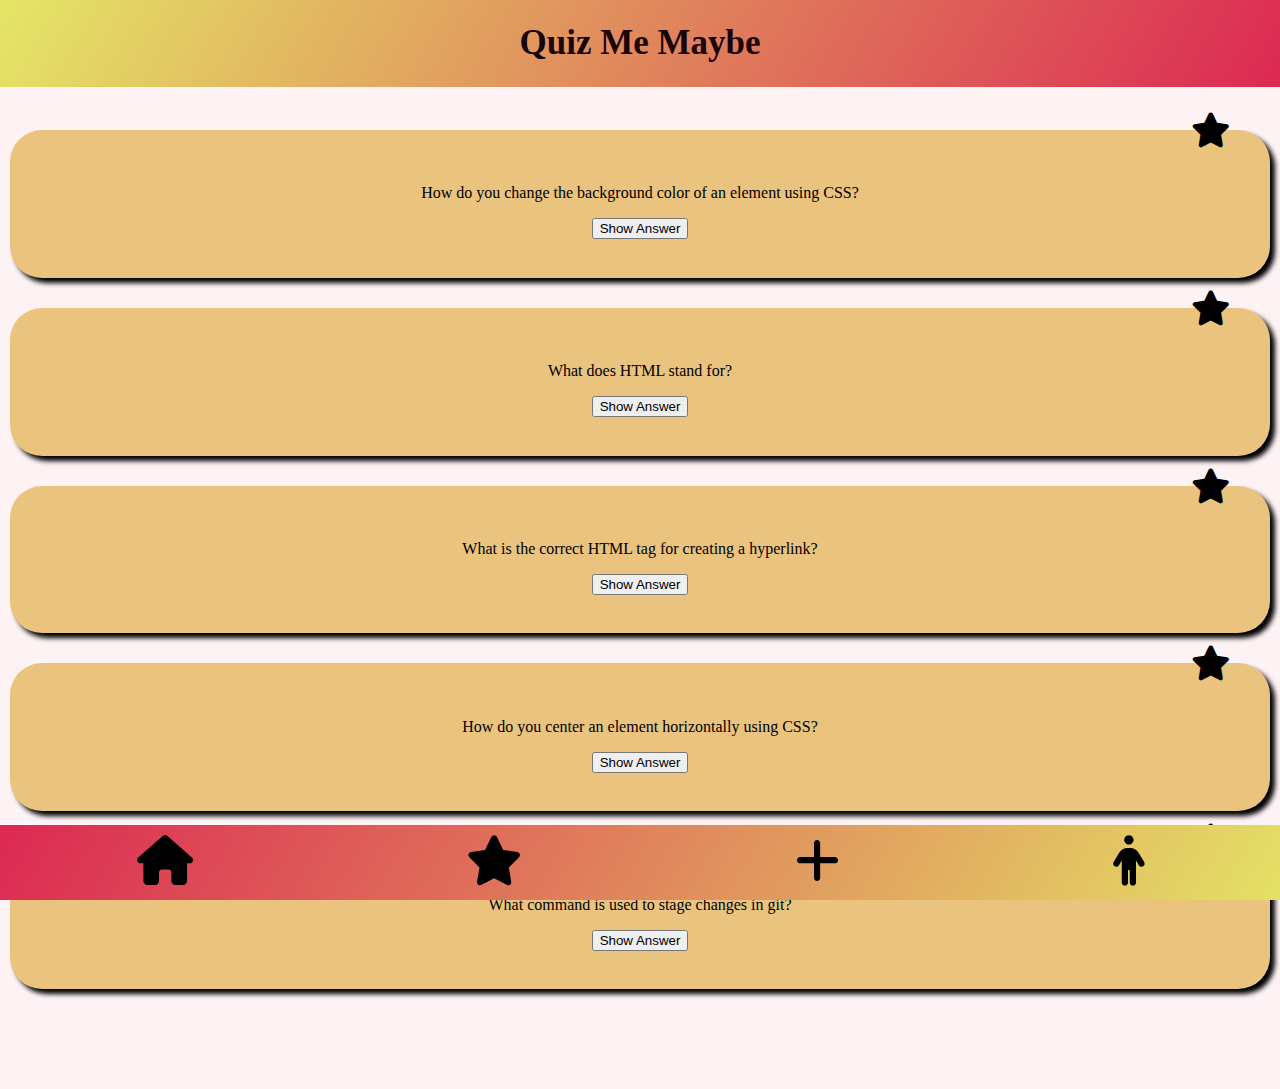
==== html/index.html @ 587a0871 "structure project into new folders" ====
<!DOCTYPE html>
<html lang="en">
  <head>
    <meta charset="UTF-8" />
    <meta name="viewport" content="width=device-width, initial-scale=1.0" />
    <title>Quiz App</title>
    <script src="../javascript/index.js" defer></script>
    <link rel="stylesheet" href="../styles.css" />
    <link
      rel="stylesheet"
      href="https://cdnjs.cloudflare.com/ajax/libs/font-awesome/6.5.2/css/all.min.css"
    />
  </head>
  <body>
    <section>
      <header>
        <h1>Quiz Me Maybe</h1>
      </header>
    </section>
    <main>
      <section class="input"></section>
      <section class="card">
        <p class="question">
          How do you change the background color of an element using CSS?
        </p>
        <div class="button">
          <button data-js="answerButton">Show Answer</button>
        </div>
        <p data-js="answer" class="hidden">
          Using the background-color property!
        </p>
        <i data-js="starMark" class="fa-solid fa-star"></i>
      </section>
      <section class="card">
        <p class="question">What does HTML stand for?</p>
        <div class="button">
          <button>Show Answer</button>
        </div>
        <i class="fa-solid fa-star"></i>
      </section>
      <section class="card">
        <p class="question">
          What is the correct HTML tag for creating a hyperlink?
        </p>
        <div class="button">
          <button>Show Answer</button>
        </div>
        <i class="fa-solid fa-star"></i>
      </section>
      <section class="card">
        <p class="question">
          How do you center an element horizontally using CSS?
        </p>
        <div class="button">
          <button>Show Answer</button>
        </div>
        <i class="fa-solid fa-star"></i>
      </section>
      <section class="card">
        <p class="question">What command is used to stage changes in git?</p>
        <div class="button">
          <button>Show Answer</button>
        </div>
        <i class="fa-solid fa-star"></i>
      </section>
    </main>
    <section>
      <footer>
        <navbar>
          <ul class="list">
            <li>
              <a data-js="homepage-icon" class="color-icons" href="index.html"
                ><i
                  data-js="starMark"
                  class="fa-solid fa-house footer-icons"
                ></i
              ></a>
            </li>
            <li>
              <a data-js="star-icon" class="color-icons" href="bookmark.html"
                ><i class="fa-solid fa-star footer-icons"></i
              ></a>
            </li>
            <li>
              <a data-js="create-card" class="color-icons" href="create.html"
                ><i class="fa-solid fa-plus footer-icons"></i
              ></a>
            </li>
            <li>
              <a data-js="profile-icon" class="color-icons" href="profile.html"
                ><i class="fa-solid fa-person footer-icons"></i
              ></a>
            </li>
          </ul>
        </navbar>
      </footer>
    </section>
  </body>
</html>
---- styles.css ----
@import "global.css";
@import "./components/header.css";
@import "./components/cards.css";
@import "./components/footer.css";

h1 {
  text-align: center;
  font-family: "Bubblegum Sans", cursive;
  font-size: 35px;
}

.description {
  text-align: left;
}

.description-category {
  font-weight: bold;
}
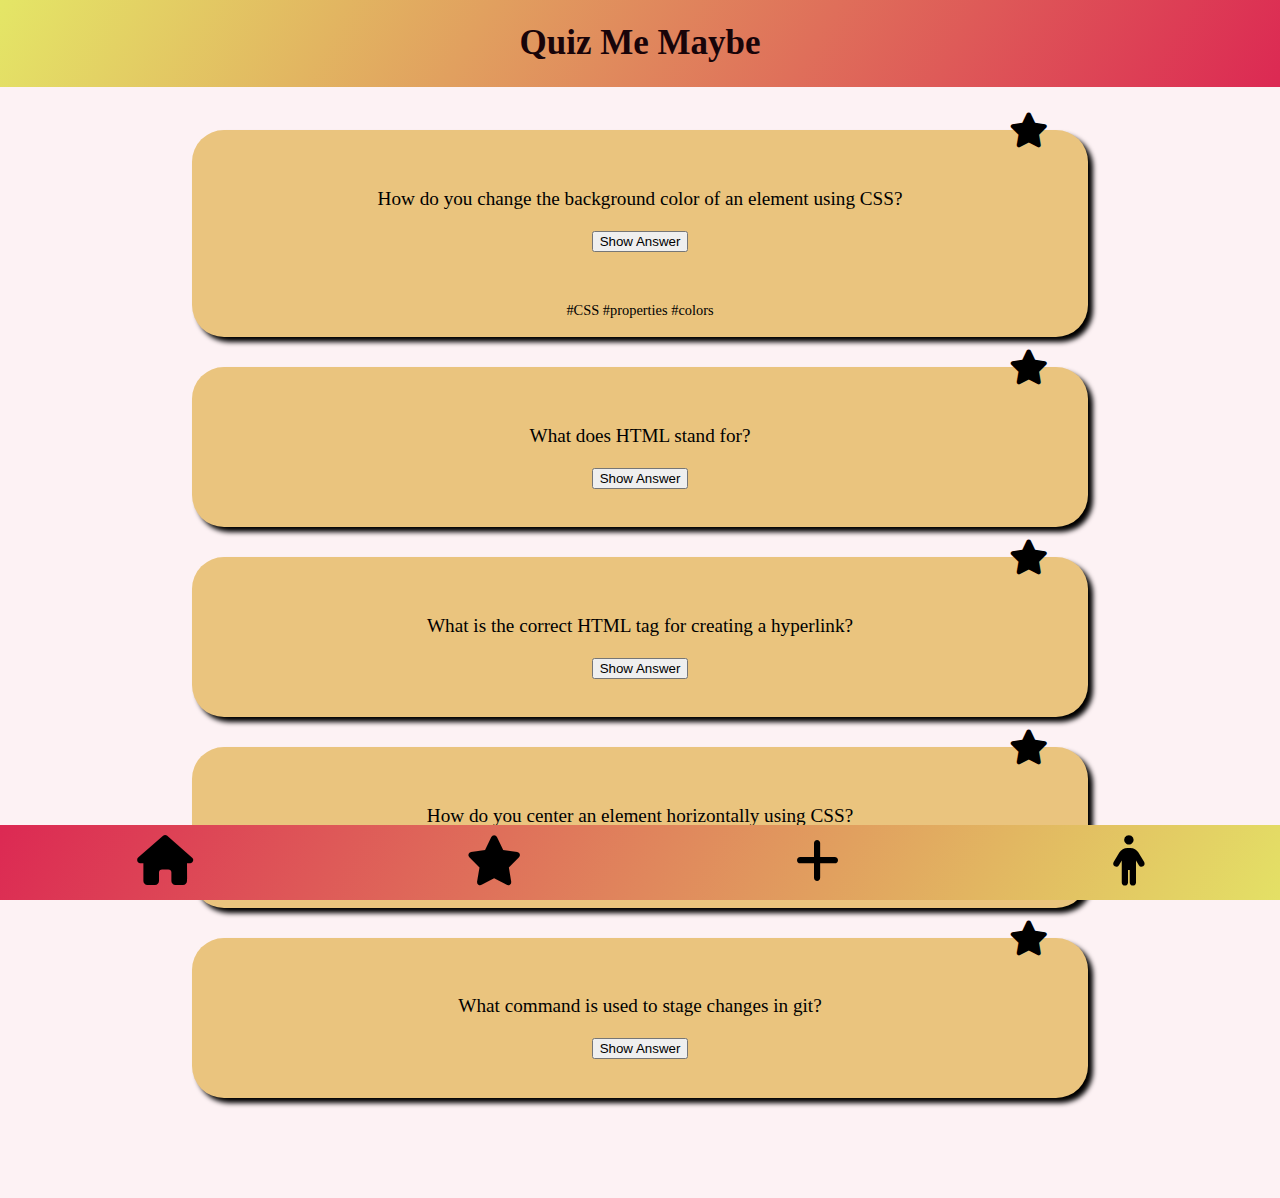
==== commit 5741ae44: "add create cards feature" ====
--- a/html/index.html
+++ b/html/index.html
@@ -18,7 +18,6 @@
       </header>
     </section>
     <main>
-      <section class="input"></section>
       <section class="card">
         <p class="question">
           How do you change the background color of an element using CSS?
@@ -29,14 +28,19 @@
         <p data-js="answer" class="hidden">
           Using the background-color property!
         </p>
-        <i data-js="starMark" class="fa-solid fa-star"></i>
+        <div class="tag-container">
+          <span class="tag">#CSS</span>
+          <span class="tag">#properties</span>
+          <span class="tag">#colors</span>
+        </div>
+        <i data-js="starMark" class="fa-solid fa-star" id="fa-star"></i>
       </section>
       <section class="card">
         <p class="question">What does HTML stand for?</p>
         <div class="button">
           <button>Show Answer</button>
         </div>
-        <i class="fa-solid fa-star"></i>
+        <i class="fa-solid fa-star" id="fa-star"></i>
       </section>
       <section class="card">
         <p class="question">
@@ -45,7 +49,7 @@
         <div class="button">
           <button>Show Answer</button>
         </div>
-        <i class="fa-solid fa-star"></i>
+        <i class="fa-solid fa-star" id="fa-star"></i>
       </section>
       <section class="card">
         <p class="question">
@@ -54,14 +58,14 @@
         <div class="button">
           <button>Show Answer</button>
         </div>
-        <i class="fa-solid fa-star"></i>
+        <i class="fa-solid fa-star" id="fa-star"></i>
       </section>
       <section class="card">
         <p class="question">What command is used to stage changes in git?</p>
         <div class="button">
           <button>Show Answer</button>
         </div>
-        <i class="fa-solid fa-star"></i>
+        <i class="fa-solid fa-star" id="fa-star"></i>
       </section>
     </main>
     <section>
--- a/styles.css
+++ b/styles.css
@@ -2,6 +2,7 @@
 @import "./components/header.css";
 @import "./components/cards.css";
 @import "./components/footer.css";
+@import "./components/form.css";
 
 h1 {
   text-align: center;
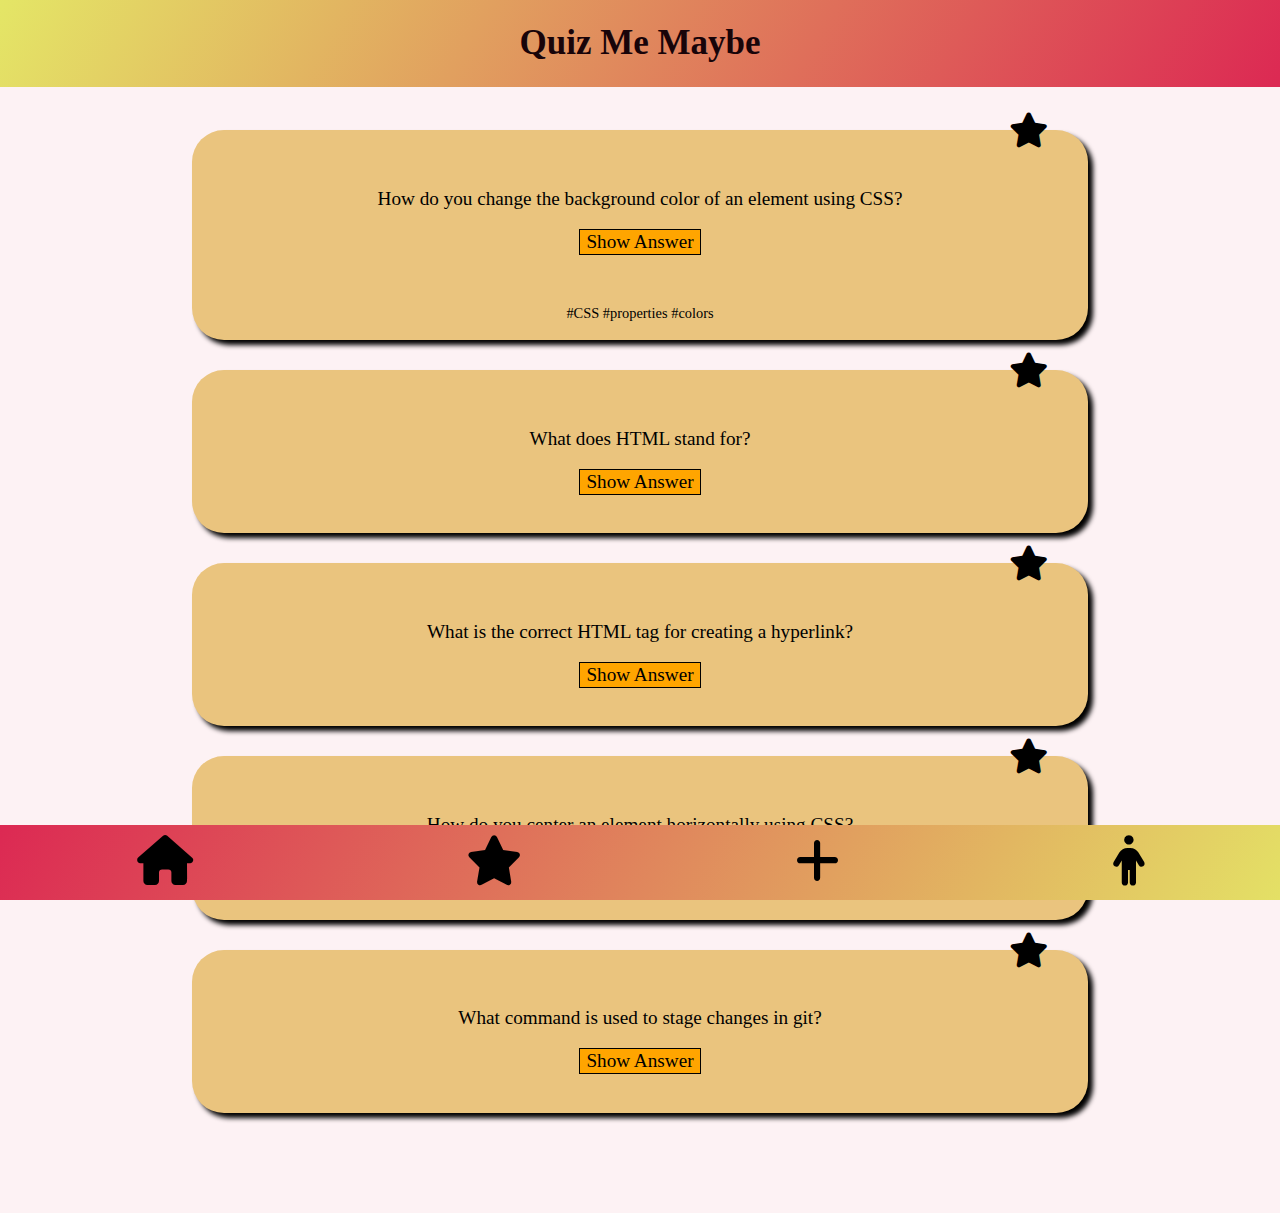
==== commit 46de029c: "add minor styling to answer buttons" ====
--- a/html/index.html
+++ b/html/index.html
@@ -22,10 +22,10 @@
         <p class="question">
           How do you change the background color of an element using CSS?
         </p>
-        <div class="button">
-          <button data-js="answerButton">Show Answer</button>
+        <div>
+          <button class="button" data-js="answerButton">Show Answer</button>
         </div>
-        <p data-js="answer" class="hidden">
+        <p data-js="answer" class="hidden answerText">
           Using the background-color property!
         </p>
         <div class="tag-container">
@@ -37,8 +37,8 @@
       </section>
       <section class="card">
         <p class="question">What does HTML stand for?</p>
-        <div class="button">
-          <button>Show Answer</button>
+        <div>
+          <button class="button">Show Answer</button>
         </div>
         <i class="fa-solid fa-star" id="fa-star"></i>
       </section>
@@ -46,8 +46,8 @@
         <p class="question">
           What is the correct HTML tag for creating a hyperlink?
         </p>
-        <div class="button">
-          <button>Show Answer</button>
+        <div>
+          <button class="button">Show Answer</button>
         </div>
         <i class="fa-solid fa-star" id="fa-star"></i>
       </section>
@@ -55,15 +55,15 @@
         <p class="question">
           How do you center an element horizontally using CSS?
         </p>
-        <div class="button">
-          <button>Show Answer</button>
+        <div>
+          <button class="button">Show Answer</button>
         </div>
         <i class="fa-solid fa-star" id="fa-star"></i>
       </section>
       <section class="card">
         <p class="question">What command is used to stage changes in git?</p>
-        <div class="button">
-          <button>Show Answer</button>
+        <div>
+          <button class="button">Show Answer</button>
         </div>
         <i class="fa-solid fa-star" id="fa-star"></i>
       </section>
